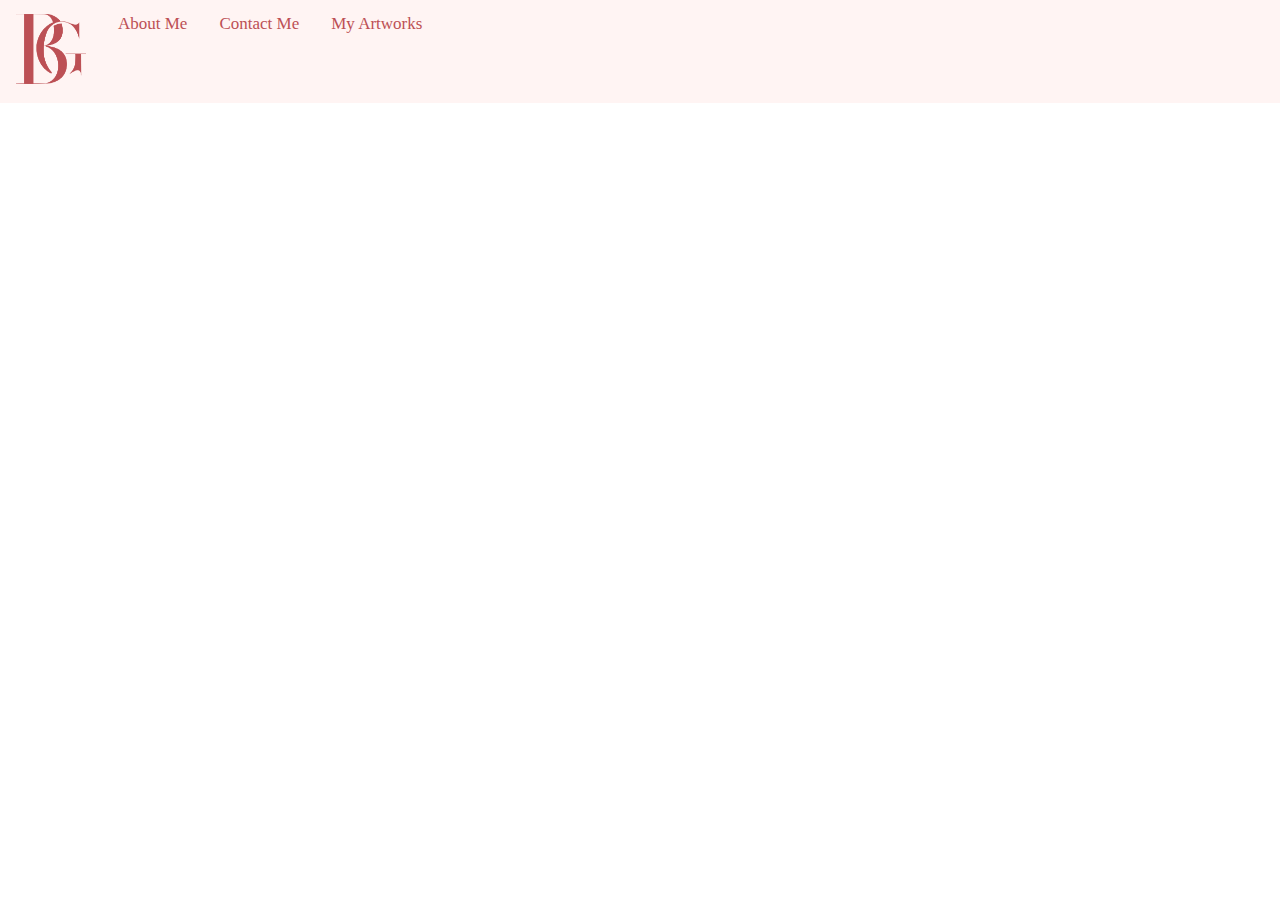
==== aboutme.html @ 2903eb69 "messed with the header navigation" ====
<!doctype html>
<html class="no-js" lang="en">

<head>
  <meta charset="utf-8">
  <title>About Me</title>
  <meta name="description" content="This site will serve as the About Me section of the website">
  <meta name="viewport" content="width=device-width, initial-scale=1">

  <meta property="og:title" content="">
  <meta property="og:type" content="">
  <meta property="og:url" content="">
  <meta property="og:image" content="">

  <link rel="manifest" href="site.webmanifest">
  <link rel="apple-touch-icon" href="icon.png">
  <!-- Place favicon.ico in the root directory -->

  <link rel="stylesheet" href="css/normalize.css">
  <link rel="stylesheet" href="css/main.css">
  <link rel="stylesheet" href="https://cdnjs.cloudflare.com/ajax/libs/font-awesome/4.7.0/css/font-awesome.min.css">

  <meta name="theme-color" content="#fafafa">
</head>

<body>
  <!-- Place your site's HTML here -->
  <header class="header">
  <div class="topnav" id="myTopnav">
    <a href="./index.html" class="active"> <img class="BG-logo"> <img src="img/Logo.png" alt="" width="70" height="70"></a>
    <a href="./aboutme.html">About Me</a>
    <a href="./contact.html">Contact Me</a>
    <a href="./artworks.html">My Artworks</a>
    <a href="javascript:void(0);" class="icon" onclick="myFunction()">
      <i class="fa fa-bars"></i>
    </a>
  </div>
</header>

  <script src="js/main.js"></script>
</body>

</html>
---- css/main.css ----
/* Place CSS styles here */
/* Add a black background color to the top navigation */
.topnav {
    background-color: #FFF4F3;
    overflow: hidden;
  }
  
  /* Style the links inside the navigation bar */
  .topnav a {
    float: left;
    display: block;
    color: #BD5055;
    text-align: center;
    padding: 14px 16px;
    text-decoration: none;
    font-size: 17px;
  }
  
  /* Change the color of links on hover */
  .topnav a:hover {
    background-color: #ddd;
    color: black;
  }
  
  /* Add an active class to highlight the current page */
  .topnav a.active {
    background-color: #FFF4F3;
    color: white;
  }
  
  /* Hide the link that should open and close the topnav on small screens */
  .topnav .icon {
    display: none;
  }

  /* When the screen is less than 600 pixels wide, hide all links, except for the first one ("Home"). Show the link that contains should open and close the topnav (.icon) */
@media screen and (max-width: 600px) {
    .topnav a:not(:first-child) {display: none;}
    .topnav a.icon {
      float: right;
      display: block;
    }
  }
  
  /* The "responsive" class is added to the topnav with JavaScript when the user clicks on the icon. This class makes the topnav look good on small screens (display the links vertically instead of horizontally) */
  @media screen and (max-width: 600px) {
    .topnav.responsive {position: relative;}
    .topnav.responsive a.icon {
      position: absolute;
      right: 0;
      top: 0;
    }
    .topnav.responsive a {
      float: none;
      display: block;
      text-align: left;
    }
  }

  .BG-logo{
    display: flex;
    width: 100%;
    align-items: left;
  
  }
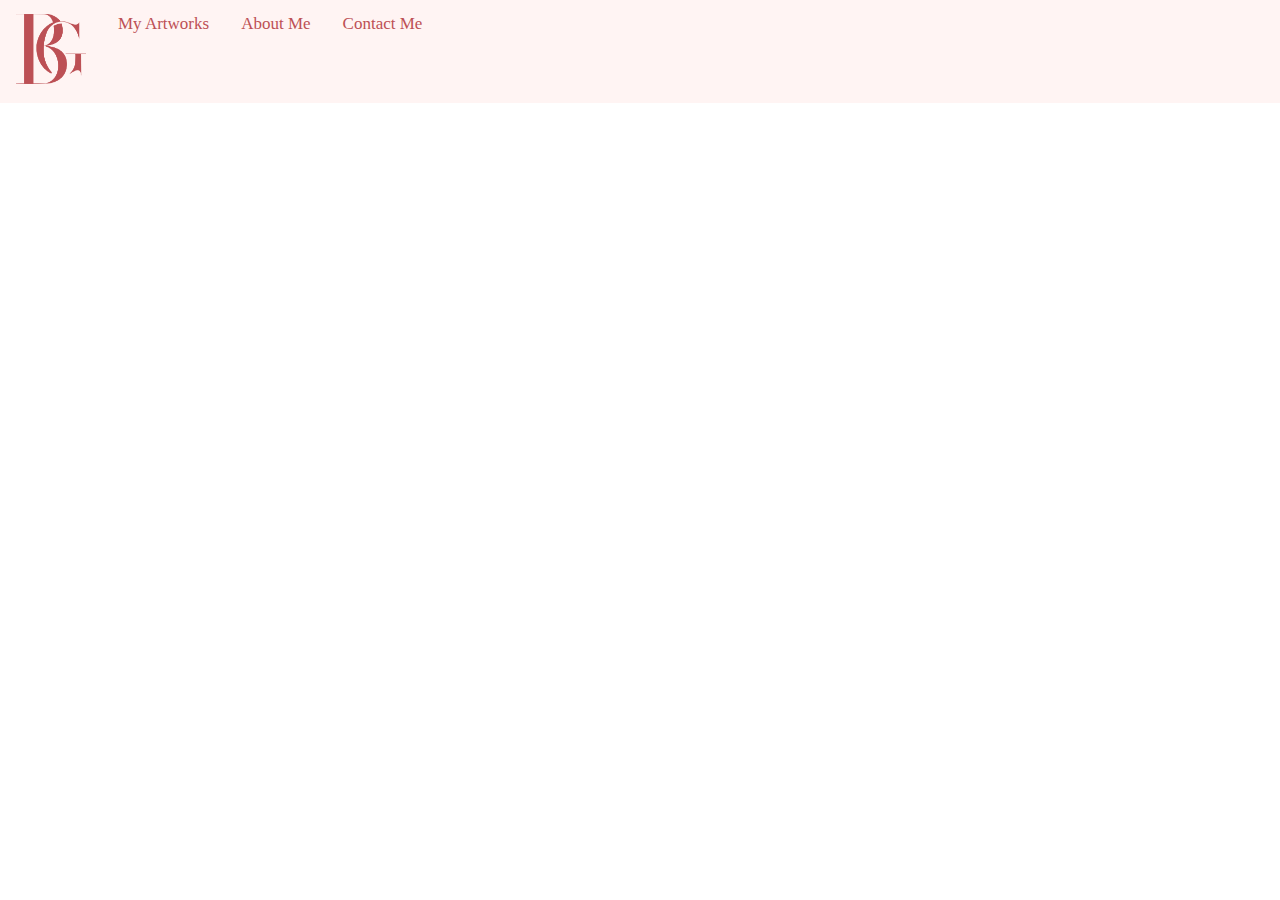
==== commit 2b7159df: "Still worked on editing the header and nav" ====
--- a/aboutme.html
+++ b/aboutme.html
@@ -28,9 +28,9 @@
   <header class="header">
   <div class="topnav" id="myTopnav">
     <a href="./index.html" class="active"> <img class="BG-logo"> <img src="img/Logo.png" alt="" width="70" height="70"></a>
+    <a href="./artworks.html">My Artworks</a>
     <a href="./aboutme.html">About Me</a>
     <a href="./contact.html">Contact Me</a>
-    <a href="./artworks.html">My Artworks</a>
     <a href="javascript:void(0);" class="icon" onclick="myFunction()">
       <i class="fa fa-bars"></i>
     </a>
--- a/css/main.css
+++ b/css/main.css
@@ -8,6 +8,7 @@
   /* Style the links inside the navigation bar */
   .topnav a {
     float: left;
+    font-family: Verdana;
     display: block;
     color: #BD5055;
     text-align: center;
@@ -18,8 +19,8 @@
   
   /* Change the color of links on hover */
   .topnav a:hover {
-    background-color: #ddd;
-    color: black;
+    background-color: #fcbebe;
+    color: #7c3033;
   }
   
   /* Add an active class to highlight the current page */
@@ -38,6 +39,7 @@
     .topnav a:not(:first-child) {display: none;}
     .topnav a.icon {
       float: right;
+      margin-top: 25px;
       display: block;
     }
   }
@@ -53,7 +55,7 @@
     .topnav.responsive a {
       float: none;
       display: block;
-      text-align: left;
+      text-align: center;
     }
   }
 
@@ -61,5 +63,6 @@
     display: flex;
     width: 100%;
     align-items: left;
-  
-  }+  }
+
+ 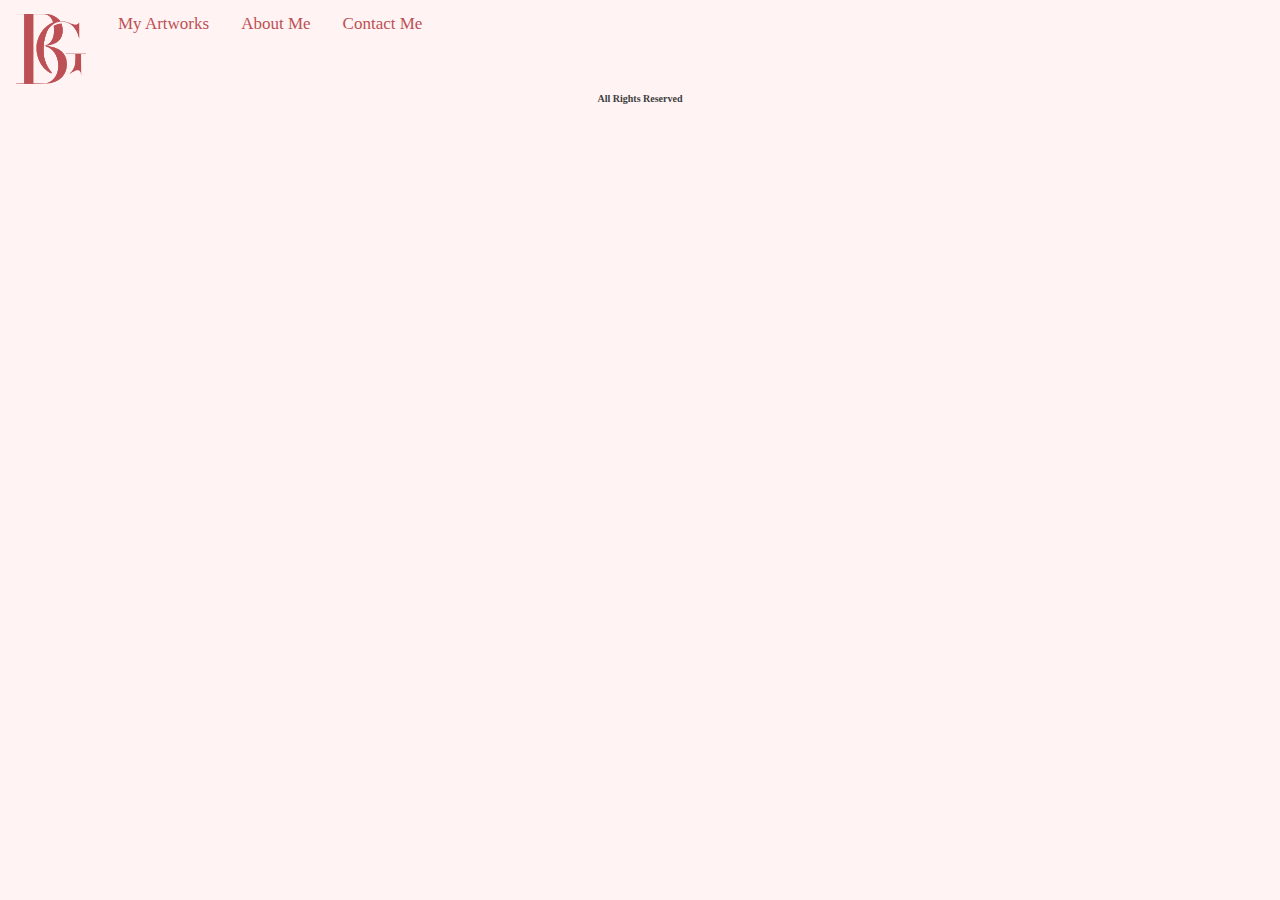
==== commit db418305: "Worked on home and contact page" ====
--- a/aboutme.html
+++ b/aboutme.html
@@ -23,19 +23,23 @@
   <meta name="theme-color" content="#fafafa">
 </head>
 
-<body>
+<body class="BG-Body">
   <!-- Place your site's HTML here -->
-  <header class="header">
-  <div class="topnav" id="myTopnav">
-    <a href="./index.html" class="active"> <img class="BG-logo"> <img src="img/Logo.png" alt="" width="70" height="70"></a>
-    <a href="./artworks.html">My Artworks</a>
-    <a href="./aboutme.html">About Me</a>
-    <a href="./contact.html">Contact Me</a>
-    <a href="javascript:void(0);" class="icon" onclick="myFunction()">
-      <i class="fa fa-bars"></i>
-    </a>
-  </div>
-</header>
+  <header class="BG-header">
+    <nav class="BG-Nav" id="BGtopnav">
+      <a href="./index.html" class="active"> <img class="BG-logo"> <img src="img/Logo.png" alt="" width="70" height="70"></a>
+      <a href="./artworks.html">My Artworks</a>
+      <a href="./aboutme.html">About Me</a>
+      <a href="./contact.html">Contact Me</a>
+      <a href="javascript:void(0);" class="icon" onclick="myFunction()">
+        <i class="fa fa-bars"></i>
+      </a>
+    </nav>
+  </header>
+
+  <footer class="BG-footer">
+    <h3> All Rights Reserved </h3>
+    </footer>
 
   <script src="js/main.js"></script>
 </body>
--- a/css/main.css
+++ b/css/main.css
@@ -1,12 +1,16 @@
 /* Place CSS styles here */
 /* Add a black background color to the top navigation */
-.topnav {
+.BG-Body{
+  background-color: #FFF4F3;
+}
+.BG-Nav {
     background-color: #FFF4F3;
     overflow: hidden;
+    margin-bottom: -40px;
   }
   
   /* Style the links inside the navigation bar */
-  .topnav a {
+  .BG-Nav a {
     float: left;
     font-family: Verdana;
     display: block;
@@ -18,41 +22,41 @@
   }
   
   /* Change the color of links on hover */
-  .topnav a:hover {
+  .BG-Nav a:hover {
     background-color: #fcbebe;
     color: #7c3033;
   }
   
   /* Add an active class to highlight the current page */
-  .topnav a.active {
+  .BG-Nav a.active {
     background-color: #FFF4F3;
-    color: white;
+    color: rgb(141, 62, 62);
   }
   
   /* Hide the link that should open and close the topnav on small screens */
-  .topnav .icon {
+  .BG-Nav .icon {
     display: none;
   }
 
   /* When the screen is less than 600 pixels wide, hide all links, except for the first one ("Home"). Show the link that contains should open and close the topnav (.icon) */
 @media screen and (max-width: 600px) {
-    .topnav a:not(:first-child) {display: none;}
-    .topnav a.icon {
+    .BG-Nav a:not(:first-child) {display: none;}
+    .BG-Nav a.icon {
       float: right;
-      margin-top: 25px;
+      margin-top: 6px;
       display: block;
     }
   }
   
   /* The "responsive" class is added to the topnav with JavaScript when the user clicks on the icon. This class makes the topnav look good on small screens (display the links vertically instead of horizontally) */
   @media screen and (max-width: 600px) {
-    .topnav.responsive {position: relative;}
-    .topnav.responsive a.icon {
+    .BG-Nav.responsive {position: relative;}
+    .BG-Nav.responsive a.icon {
       position: absolute;
       right: 0;
       top: 0;
     }
-    .topnav.responsive a {
+    .BG-Nav.responsive a {
       float: none;
       display: block;
       text-align: center;
@@ -65,4 +69,306 @@
     align-items: left;
   }
 
- +  .BG-title {
+    background: 
+    linear-gradient(
+      rgba(0, 0, 0, 0.55), 
+      rgba(0, 0, 0, 0.55)
+    ),
+    /* bottom, image */
+    url(../img/2552\ The\ Who.png);
+  
+  display: flex;
+  align-items: center;
+  justify-content: center;
+  color: white;
+  text-shadow: 1px 1px 1px #000;
+  min-height: 50vh;
+  background-repeat: no-repeat;
+  background-size: cover;
+  background-position: center center;
+}
+  
+@media (max-width: 480px) {
+  .BG-main {
+    padding-left: 20px;
+    padding-right: 20px;
+  }
+}
+
+  
+  h1 {
+    font-family: Verdana;
+    color: white;
+    font-size: 60px;
+    text-shadow: 1px 1px 2px #000;
+  }
+
+  @media (max-width: 600px) {
+  h1 {
+    display: flex;
+    justify-content: center;
+    align-items: center;
+    font-size: 40px;
+    margin-top: 80px;
+    }
+  }
+
+  @media (max-width: 480px) {
+    h1 {
+      display: flex;
+      justify-content: center;
+      align-items: center;
+      font-size: 40px;
+      }
+    }
+
+  .BG-default-wrapper {
+    max-width: 800px;
+    margin-left: auto;
+    margin-right: auto;
+    display: flex;
+    align-items: center;
+    flex-direction: column;
+  }
+
+  h2{
+    font-family: Verdana;
+    font-size: 40px;
+    color: #BD5055;
+  }
+
+  h3{
+    display: flex;
+    color: #3e3e3e;
+    font-family: Verdana;
+    font-size: 10px;
+    justify-content: center;
+    align-items: center;
+    margin-top: 30px;
+    margin-bottom: 30px;
+  }
+
+  p{
+    display: flex;
+    font-size: 20px;
+    font-family: Arial;
+    text-align: center;
+  }
+
+  @media (max-width: 600px) {
+  p{
+    display: flex;
+    font-size: 20px;
+    font-family: Arial;
+    text-align: center;
+  }
+}
+
+@media (max-width: 480px) {
+  p{
+    display: flex;
+    font-size: 20px;
+    font-family: Arial;
+    text-align: center;
+  }
+}
+
+.BG-featured-item-wrapper{
+  max-width: 900px;
+  margin-left: auto;
+  margin-right: auto;
+  margin-bottom: 20px;
+  display: flex;
+  align-items: center;
+  justify-content: center;
+}
+
+@media (max-width: 600px) {
+.BG-featured-item-wrapper{
+  max-width: 300px;
+  margin-left: auto;
+  margin-right: auto;
+  margin-bottom: 20px;
+  display: flex;
+  align-items: center;
+  justify-content: center;
+ }
+}
+  .BG-featured-item-title{
+    display: flex;
+    justify-content: center;
+    color: #BD5055;
+    text-align: center;
+  }
+
+  input, textarea {
+    display: flex;
+    border: 1px solid #7c3033;
+    padding: 10px;
+    border-radius: 8px;
+    margin-bottom: 12px;
+    width: 50%;
+  }
+
+button, input {
+    overflow: visible;
+}
+
+button, input, optgroup, select, textarea {
+  font-family: Verdana;
+  font-size: 10px;
+  line-height: 1.15;
+  margin: 0;
+  justify-content: center;
+  color: #7c3033;
+}
+  input[type="text" i] {
+    padding-block: 1px;
+    padding-inline: 2px;}
+
+input, textarea{
+    box-sizing: border-box;
+    background-color: #f8c5c5;
+    font-size: 20px;
+    margin-left: auto;
+    margin-right: auto;
+    max-width: 248px
+}
+
+.form-input{
+  display: flex;
+  text-align: center;
+  justify-content: center;
+  font-family: Verdana;
+  color: #7c3033;
+ }
+ .BG-insta-wrapper{
+  display: flex;
+  justify-content: center;
+  margin-bottom: 20px;
+ }
+
+ .fa {
+  padding: 20px;
+  height: 80px;
+  width: 80px;
+  text-align: center;
+  text-decoration: none;
+  border-radius: 50%;
+}
+
+.fa:hover {
+  opacity: 0.7;
+}
+
+.fa-instagram {
+  background: #7c3033;
+  color: white;
+}
+
+* {box-sizing:border-box}
+
+/* Slideshow container */
+.slideshow-container {
+  max-width: 980px;
+  position: relative;
+  margin: auto;
+}
+
+/* Hide the images by default */
+.mySlides {
+  display: none;
+}
+
+/* Next & previous buttons */
+.prev, .next {
+  cursor: pointer;
+  position: absolute;
+  top: 50%;
+  width: auto;
+  margin-top: -22px;
+  padding: 16px;
+  color:#BD5055;
+  font-weight: bold;
+  font-size: 18px;
+  transition: 0.6s ease;
+  border-radius: 0 3px 3px 0;
+  user-select: none;
+}
+
+/* Position the "next button" to the right */
+.next {
+  right: 0;
+  border-radius: 3px 0 0 3px;
+}
+
+/* On hover, add a black background color with a little bit see-through */
+.prev:hover, .next:hover {
+  background-color: rgba(0,0,0,0.8);
+}
+
+/* Caption text */
+.text {
+  font-family: verdana;
+  color:#BD5055;
+  font-size: 25px;
+  padding: 8px 12px;
+  position: absolute;
+  bottom: 8px;
+  width: 100%;
+  text-align: center;
+}
+
+/* Number text (1/3 etc) */
+.numbertext {
+  font-family: verdana;
+  color:#BD5055;
+  font-size: 12px;
+  padding: 8px 12px;
+  position: absolute;
+  top: 0;
+}
+
+/* The dots/bullets/indicators */
+.dot {
+  cursor: pointer;
+  height: 20px;
+  width: 20px;
+  background-color:#BD5055;
+  border-radius: 50%;
+  display: inline-block;
+  transition: background-color 0.6s ease;
+  margin-bottom: 20px;
+}
+
+.active, .dot:hover {
+  background-color: #7c3033;
+}
+
+/* Fading animation */
+.fade {
+  animation-name: fade;
+  animation-duration: 1.5s;
+}
+
+@keyframes fade {
+  from {opacity: .4}
+  to {opacity: 1}
+}
+
+.artworks-link{
+  margin-top: 20px;
+  font-size: 30px;
+  margin-bottom: 30px;
+  font-family: Verdana;
+  color: #BD5055;
+}
+
+.gif-image{
+  max-width: 800px;
+  margin-left: auto;
+  margin-right: auto;
+  display: flex;
+  justify-content: center;
+}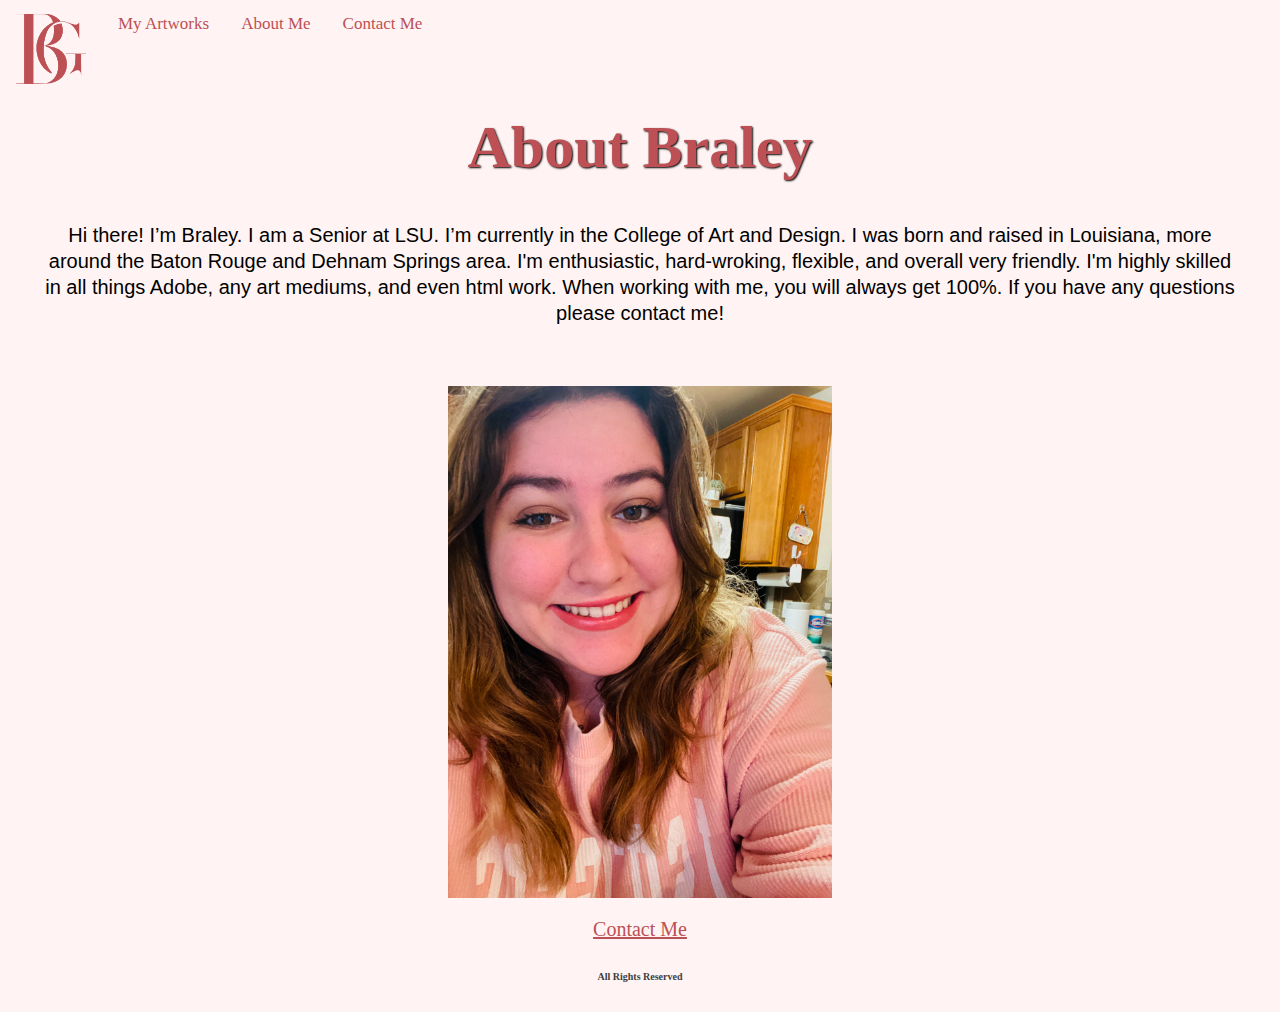
==== commit fd2373ac: "Finished everything! Hoping it all works out :,)" ====
--- a/aboutme.html
+++ b/aboutme.html
@@ -36,11 +36,24 @@
       </a>
     </nav>
   </header>
+  <main>
+
+    <div class="BG-featured-item">
+   
+      <div class="BG-featured-item-content">
+        <h1 class="BG-featured-item-title"> About Braley </h1>
+        <p class="BG-featured-item-description">Hi there! I’m Braley. I am a Senior at LSU. I’m currently in the College of Art and Design. I was born and raised in Louisiana, more around the Baton Rouge and Dehnam Springs area.  I'm enthusiastic, hard-wroking, flexible, and overall very friendly. I'm highly skilled in all things Adobe, any art mediums, and even html work. When working with me, you will always get 100%. If you have any questions please contact me!</p>
+      </main>
+
+      <div class="BG-item-image-wrapper">
+        <img class="about-me-image" src="./img/myself.jpg" alt="">
+        <a href="contact.html"  class="contact-link" >Contact Me</a>
+      </div>
 
   <footer class="BG-footer">
     <h3> All Rights Reserved </h3>
     </footer>
-
+</div>
   <script src="js/main.js"></script>
 </body>
 
--- a/css/main.css
+++ b/css/main.css
@@ -138,6 +138,22 @@
     color: #BD5055;
   }
 
+  @media (max-width: 600px) {
+    h2{
+      font-family: Verdana;
+      font-size: 30px;
+      color: #BD5055;
+    }
+  }
+
+  @media (max-width: 480px) {
+  h2{
+    font-family: Verdana;
+    font-size: 20px;
+    color: #BD5055;
+  }
+}
+
   h3{
     display: flex;
     color: #3e3e3e;
@@ -200,6 +216,7 @@
     justify-content: center;
     color: #BD5055;
     text-align: center;
+    margin-top: 50px;
   }
 
   input, textarea {
@@ -357,7 +374,32 @@
   to {opacity: 1}
 }
 
+.contact-link{
+  display: flex;
+  justify-content: center;
+  margin-top: 20px;
+  font-size: 20px;
+  margin-bottom: 30px;
+  font-family: Verdana;
+  color: #BD5055;
+}
+
+@media (max-width: 600px) {
+  .contact-link{
+    font-size: 15px;
+   }
+  } 
+  
+  @media (max-width: 480px) {
+    .contact-link{
+      font-size: 15px;
+     }
+    }  
+
+
 .artworks-link{
+  display: flex;
+  justify-content: center;
   margin-top: 20px;
   font-size: 30px;
   margin-bottom: 30px;
@@ -365,10 +407,364 @@
   color: #BD5055;
 }
 
+@media (max-width: 600px) {
+.artworks-link{
+  font-size: 20px;
+ }
+} 
+
+@media (max-width: 480px) {
+  .artworks-link{
+    font-size: 20px;
+   }
+  }  
+
 .gif-image{
   max-width: 800px;
   margin-left: auto;
   margin-right: auto;
   display: flex;
   justify-content: center;
-}+}
+
+.BG-grid-container {
+  display: grid;
+  grid-template-columns: 1fr 1fr 1fr;
+  grid-gap: 20px;
+}
+
+@media (max-width: 600px) {
+  .BG-grid-container {
+    display: grid;
+    grid-template-columns: 1fr;
+    grid-gap: 10px;
+    width: 100%;
+  }
+}
+
+@media (max-width: 480px) {
+  .BG-grid-container {
+    display: grid;
+    grid-template-columns: 1fr;
+    grid-gap: 10px;
+    width: 100%;
+  }
+}
+
+.artwork-images{
+  width: 100%;
+}
+
+.myartwork-titles{
+  font-family: Verdana;
+  color: #BD5055;
+  font-size: 20px;
+}
+
+@media (max-width: 600px) {
+.myartwork-titles{
+  font-size: 15px;
+ }
+}
+
+@media (max-width: 480px) {
+  .myartwork-titles{
+    font-size: 15px;
+   }
+  }
+
+  .BG-grid-container-2 {
+    display: grid;
+    grid-template-columns: 1fr;
+    grid-gap: 18px;
+  }
+
+  .BG-grid-container-3 {
+    display: grid;
+    grid-template-columns: 1fr;
+    grid-gap: 18px;
+  }
+  
+  .BG-featured-item{
+    max-width: 1200px;
+    margin-left: auto;
+    margin-right: auto;
+    display: flex;
+    align-items: center;
+    gap: 30px;
+}
+
+@media (max-width: 600px){
+  .BG-featured-item {
+      flex-direction: column;
+      gap: 10px;
+      margin-left: auto;
+      margin-right: auto;
+      display: flex;
+    }
+  }
+
+  @media (max-width: 480px){
+    .BG-featured-item {
+        flex-direction: column;
+        gap: 10px;
+        margin-left: auto;
+        margin-right: auto;
+        display: flex;
+      }
+    }
+
+.BG-featured-item-description{
+  text-align: center;
+  line-height: 1.3;
+ }
+
+ @media (max-width: 600px){
+  .BG-featured-item-description{
+   font-size: 15px;
+   margin-left: 20px;
+    margin-right: 20px;
+  }
+ }
+
+ @media (max-width: 480px){
+  .BG-featured-item-description{
+   font-size: 15px;
+   margin-left: 20px;
+   margin-right: 20px;
+   }
+  }
+
+ .artworks-link-2{
+   display: flex;
+   justify-content: center;
+   margin-top: 20px;
+   font-size: 15px;
+   margin-bottom: 30px;
+   font-family: Verdana;
+   color: #BD5055;
+}
+
+@media (max-width: 600px) {
+  .artworks-link-2{
+    margin-top: 100px;
+   }
+}  
+
+@media (max-width: 480px) {
+  .artworks-link-2{
+    margin-top: 100px;
+   }
+}  
+
+.cereal-image {
+  width: 30%;
+  margin-top: 40px;
+  margin-left: auto;
+  margin-right: auto;
+  display: flex;
+}
+ 
+@media (max-width: 600px){
+  .cereal-image {
+     width: 70%;
+    }
+  }
+
+@media (max-width: 480px){
+  .cereal-image {
+     width: 70%;
+   }
+ }
+
+.GR-poster-image {
+   width: 100%;
+   margin-top: 60px;
+  margin-left: auto;
+   margin-right: auto;
+   display: flex;
+}
+
+@media (max-width: 600px){
+  .GR-poster-image {
+   width: 100%;
+   margin-top: 40px;
+   margin-left: auto;
+   margin-right: auto;
+   display: flex;
+  }
+}
+      
+@media (max-width: 480px){
+  .GR-poster-image {
+   width: 95%;
+   margin-top: 40px;
+   margin-left: auto;
+   margin-right: auto;
+   display: flex;
+  }
+}
+  
+  
+.OI-spread-image {
+  width: 50%;
+  margin-top: 40px;
+  margin-left: auto;
+  margin-bottom: -100px;
+  margin-right: auto;
+  display: flex;
+ }
+            
+ @media (max-width: 600px){
+   .OI-spread-image {
+    width: 100%;
+   }
+ }
+         
+ @media (max-width: 480px){
+   .OI-spread-image {
+    width: 95%;
+   }
+ }    
+
+.PR-spread-image {
+ width: 50%;
+ margin-top: 40px;
+ margin-left: auto;
+ margin-bottom: -100px;
+ margin-right: auto;
+ display: flex;
+}
+           
+@media (max-width: 600px){
+  .PR-spread-image {
+   width: 100%;
+  }
+}
+        
+@media (max-width: 480px){
+  .PR-spread-image {
+   width: 95%;
+  }
+}    
+
+.self-image {
+  width: 30%;
+  margin-top: 40px;
+  margin-left: auto;
+  margin-right: auto;
+  display: flex;
+ }
+            
+@media (max-width: 600px){
+  .self-image {
+    width: 90%;
+
+   }
+ }
+         
+@media (max-width: 480px){
+  .self-image {
+    width: 90%;
+   }
+ } 
+ 
+ .movie-image {
+  width: 50%;
+  margin-top: 40px;
+  margin-left: auto;
+  margin-right: auto;
+  display: flex;
+ }
+            
+ @media (max-width: 600px){
+   .movie-image {
+    width: 90%;
+   }
+ }
+         
+ @media (max-width: 480px){
+   .movie-image {
+    width: 90%;
+   }
+ }  
+
+.woman-image {
+  width: 50%;
+  margin-top: 40px;
+  margin-left: auto;
+  margin-right: auto;
+  display: flex;
+ }
+            
+@media (max-width: 600px){
+   .woman-image {
+    width: 90%;
+   }
+ }
+         
+@media (max-width: 480px){
+   .woman-image {
+    width: 90%;
+   }
+ }  
+
+ .skeleton-image {
+  width: 50%;
+  margin-top: 40px;
+  margin-left: auto;
+  margin-right: auto;
+  display: flex;
+ }
+            
+ @media (max-width: 600px){
+   .skeleton-image {
+    width: 90%;
+   }
+ }
+         
+ @media (max-width: 480px){
+   .skeleton-image {
+    width: 90%;
+   }
+ }  
+
+ .cube-image {
+  width: 60%;
+  margin-top: 40px;
+  margin-left: auto;
+  margin-right: auto;
+  display: flex;
+ }
+            
+ @media (max-width: 600px){
+   .cube-image {
+    width: 90%;
+   }
+ }
+         
+ @media (max-width: 480px){
+   .cube-image {
+    width: 90%;
+   }
+ }  
+
+ .about-me-image {
+  width: 30%;
+  margin-top: 40px;
+  margin-left: auto;
+  margin-right: auto;
+  display: flex;
+ }
+            
+ @media (max-width: 600px){
+   .about-me-image {
+    width: 80%;
+   }
+ }
+         
+ @media (max-width: 480px){
+   .about-me-image {
+    width: 80%;
+   }
+ }  
